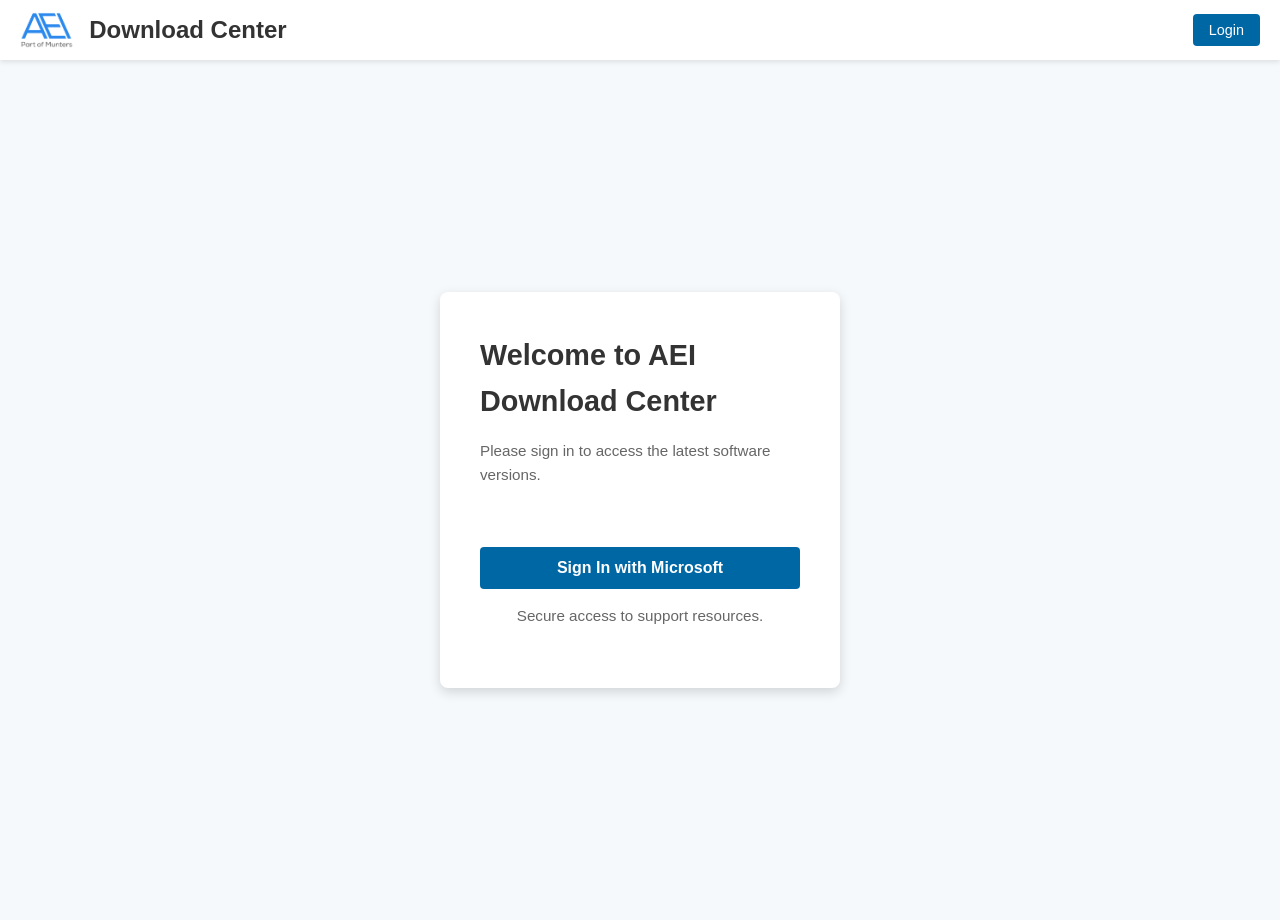
==== index.html @ f121bd65 "versions json" ====
<!DOCTYPE html>
<html lang="en">
<head>
    <title>Download center - Latest versions</title>
    <meta charset="UTF-8">
    <meta name="viewport" content="width=device-width, initial-scale=1.0">

    <script src="msal-browser.min.js"></script>
    <link rel="stylesheet" href="style.css">
</head>
<body>
    <header>
        <div class="logo">
            <img src="logo.png" alt="Logo">
            <h1>Download Center</h1>
        </div>
        <div id="user-section" class="user-section">
            <div id="user-info" class="user-info" style="display: none;">
                <div class="user-avatar" id="user-avatar">U</div>
                <span id="username">User</span>
            </div>
            <div class="action-buttons">
                <button id="login-header-button">Login</button>
                <button id="logout-button" style="display: none;">Logout</button>
            </div>
        </div>
    </header>

    <main class="main-content">
        <div id="login-view" class="login-container">
            <div class="login-card">
                <h2 class="login-title">Welcome to AEI Download Center</h2>
                <p>Please sign in to access the latest software versions.</p>
                <div id="login-error" class="status-message"></div>
                <button id="login-button" class="login-button">Sign In with Microsoft</button>
                <p class="login-message">Secure access to support resources.</p>
            </div>
        </div>

        <div id="files-view" style="display: none;">
            <h1 class="page-title">Latest Versions</h1>

            <div class="controls-container">
                <a href="programs.html" class="back-button" style="display: inline-block; text-decoration: none;">All versions</a>
            </div>

            <div id="file-operation-status" class="status-message"></div>

            <table class="versions-table versions-table-latest">
                <thead>
                    <tr>
                        <th>Program</th>
                        <th>Version</th>
                        <th>Link</th>
                    </tr>
                </thead>
                <tbody id="latest-versions-tbody"></tbody>
            </table>
        </div>
    </main>

    <button id="help-button" class="help-button" title="Help" type="button">
        <svg xmlns="http://www.w3.org/2000/svg" viewBox="0 0 24 24">
            <path d="M0 0h24v24H0z" fill="none"></path>
            <path d="M12 2C6.48 2 2 6.48 2 12s4.48 10 10 10 10-4.48 10-10S17.52 2 12 2zm1 17h-2v-2h2v2zm2.07-7.75l-.9.92C13.45 12.9 13 13.5 13 15h-2v-.5c0-1.1.45-2.1 1.17-2.83l1.24-1.26c.37-.36.59-.86.59-1.41 0-1.1-.9-2-2-2s-2 .9-2 2H8c0-2.21 1.79-4 4-4s4 1.79 4 4c0 .88-.36 1.68-.93 2.25z"></path>
        </svg>
    </button>

    <script>
        const msalConfig = {
            auth: {
                clientId: "b1438db9-79e6-457a-99fd-66e7ae4fe160",
                authority: "https://login.microsoftonline.com/81dbb0d4-0d50-4aa5-a35c-04b98c73f3e0",
                redirectUri: window.location.origin + window.location.pathname,
                postLogoutRedirectUri: window.location.origin + window.location.pathname
            },
            cache: {
                cacheLocation: "sessionStorage"
            }
        };

        const loginRequest = {
            scopes: ["User.Read", "GroupMember.Read.All"]
        };

        const tokenRequest = {
            scopes: ["User.Read", "GroupMember.Read.All"]
        };

        const ALLOWED_GROUP_ID = "622b603c-f4df-41cd-88fb-ea857d6ddf79";
        const msalInstance = new msal.PublicClientApplication(msalConfig);

        let currentAccount = null;

        const loginBtn = document.getElementById("login-button");
        const loginHeaderBtn = document.getElementById("login-header-button");
        const logoutBtn = document.getElementById("logout-button");
        const helpBtn = document.getElementById("help-button");

        loginBtn.onclick = () => {
            msalInstance.loginRedirect(loginRequest).catch(error => console.error("Login redirect error:", error));
        };

        loginHeaderBtn.onclick = () => {
            msalInstance.loginRedirect(loginRequest).catch(error => console.error("Login redirect error:", error));
        };

        logoutBtn.onclick = () => {
            msalInstance.logoutRedirect({ account: currentAccount || null }).catch(error => console.error("Logout redirect error:", error));
        };

        helpBtn.onclick = (e) => {
            e.preventDefault();
            window.open('https://munters-aei.zendesk.com/hc/en-us/requests/new?ticket_form_id=18575973794588', '_blank');
        };

        async function getToken() {
            const account = currentAccount || msalInstance.getActiveAccount();
            try {
                const response = await msalInstance.acquireTokenSilent({ ...tokenRequest, account });
                return response.accessToken;
            } catch (error) {
                if (error instanceof msal.InteractionRequiredAuthError) {
                    await msalInstance.acquireTokenRedirect({ ...tokenRequest, account });
                    throw new Error('Redirecting to acquire token');
                }
                throw error;
            }
        }

        async function checkGroupMembership() {
            try {
                const token = await getToken();
                const response = await fetch("https://graph.microsoft.com/v1.0/me/memberOf", {
                    method: "GET",
                    headers: {
                        "Authorization": `Bearer ${token}`,
                        "Content-Type": "application/json"
                    }
                });

                if (!response.ok) {
                    throw new Error(`Graph API error: ${response.statusText}`);
                }

                const data = await response.json();
                const groups = data.value.map(item => item.id);

                if (groups.includes(ALLOWED_GROUP_ID)) {
                    updateUI();
                    loadLatestVersions();
                } else {
                    const status = document.getElementById('file-operation-status');
                    status.className = 'status-message error';
                    status.textContent = 'Access Denied: You do not have permission to access this resource.';
                    updateUI();
                }
            } catch (error) {
                console.error("Group membership check error:", error);
                updateUI();
            }
        }

        function updateUI() {
            if (currentAccount) {
                document.getElementById("login-view").style.display = "none";
                document.getElementById("files-view").style.display = "block";
                document.getElementById("user-info").style.display = "flex";
                document.getElementById("login-header-button").style.display = "none";
                document.getElementById("logout-button").style.display = "inline-block";
                document.getElementById("username").textContent = currentAccount.name || currentAccount.username;
                const initials = currentAccount.name
                    ? currentAccount.name.split(' ').map(n => n[0]).join('').substring(0, 2)
                    : currentAccount.username.charAt(0);
                document.getElementById("user-avatar").textContent = initials.toUpperCase();
                document.getElementById("help-button").style.display = "flex";
            } else {
                document.getElementById("login-view").style.display = "flex";
                document.getElementById("files-view").style.display = "none";
                document.getElementById("user-info").style.display = "none";
                document.getElementById("login-header-button").style.display = "inline-block";
                document.getElementById("logout-button").style.display = "none";
                document.getElementById("help-button").style.display = "none";
            }
        }

        function loadLatestVersions() {
            fetch('programs.json')
                .then(response => response.json())
                .then(data => renderLatestVersions(data.programs || []))
                .catch(error => {
                    console.error('Error loading programs.json:', error);
                    const status = document.getElementById('file-operation-status');
                    status.className = 'status-message error';
                    status.textContent = 'Error loading programs data.';
                });
        }

        function renderLatestVersions(programs) {
            const tbody = document.getElementById('latest-versions-tbody');
            tbody.innerHTML = '';

            programs.forEach(program => {
                const latestVersion = program.versions && program.versions.length > 0 ? program.versions[0] : null;
                const row = document.createElement('tr');
                row.innerHTML = `
                    <td>${program.name}</td>
                    <td>${latestVersion ? latestVersion.version : 'N/A'}</td>
                    <td>${latestVersion ? `<a href="${latestVersion.link}" target="_blank" rel="noopener noreferrer">Download</a>` : '-'}</td>
                `;
                tbody.appendChild(row);
            });
        }

        window.onload = async () => {
            try {
                const redirectResponse = await msalInstance.handleRedirectPromise();
                if (redirectResponse && redirectResponse.account) {
                    currentAccount = redirectResponse.account;
                    msalInstance.setActiveAccount(currentAccount);
                    await checkGroupMembership();
                } else {
                    const accounts = msalInstance.getAllAccounts();
                    if (accounts.length > 0) {
                        currentAccount = accounts[0];
                        msalInstance.setActiveAccount(currentAccount);
                        await checkGroupMembership();
                    } else {
                        updateUI();
                    }
                }
            } catch (error) {
                console.error('Error during redirect handling:', error);
                updateUI();
            }
        };
    </script>
</body>
</html>
---- style.css ----
:root {
    --primary-color: #0067a5;
    --accent-color: #0086d6;
    --light-bg: #f5f9fc;
    --header-height: 60px;
    --sidebar-width: 240px;
    --folder-color: #2666a3;
    --danger-color: #e53935;
    --help-button-bg: #a7d7a7;
    --help-button-hover-bg: #8bc38b;
}

* {
    margin: 0;
    padding: 0;
    box-sizing: border-box;
    font-family: 'Segoe UI', Arial, sans-serif;
}

body {
    background-color: var(--light-bg);
    color: #333;
    line-height: 1.6;
    direction: ltr;
}

header {
    display: flex;
    align-items: center;
    justify-content: space-between;
    background-color: white;
    height: var(--header-height);
    padding: 0 20px;
    box-shadow: 0 2px 5px rgba(0, 0, 0, 0.1);
    position: fixed;
    top: 0;
    left: 0;
    right: 0;
    z-index: 100;
}

.logo {
    display: flex;
    align-items: center;
    gap: 15px;
}

.logo img {
    height: 36px;
}

.logo h1 {
    font-size: 1.5rem;
    font-weight: 600;
    color: #333;
}

.user-section {
    display: flex;
    align-items: center;
    gap: 20px;
}

.user-info {
    display: flex;
    align-items: center;
    gap: 10px;
}

.user-avatar {
    background-color: var(--primary-color);
    color: white;
    width: 32px;
    height: 32px;
    border-radius: 50%;
    display: flex;
    align-items: center;
    justify-content: center;
    font-weight: bold;
}

.action-buttons button {
    background-color: var(--primary-color);
    color: white;
    border: none;
    border-radius: 4px;
    padding: 8px 16px;
    cursor: pointer;
    transition: background-color 0.2s;
    font-size: 0.9rem;
}

.action-buttons button:hover {
    background-color: var(--accent-color);
}

.main-content {
    margin-top: var(--header-height);
    display: flex;
    flex-direction: column;
    padding: 20px;
    max-width: 1200px;
    margin-left: auto;
    margin-right: auto;
}

#files-view {
    display: flex;
    flex-direction: column;
}

.programs-container {
    display: grid;
    grid-template-columns: 320px 1fr;
    gap: 40px;
    height: calc(100vh - 140px);
}

.page-title {
    font-size: 1.8rem;
    margin-bottom: 20px;
    color: #333;
}

.breadcrumb-nav {
    margin-bottom: 20px;
    color: #666;
    font-size: 0.9rem;
}

.breadcrumb-nav a {
    color: var(--primary-color);
    text-decoration: none;
    cursor: pointer;
}

.breadcrumb-nav a:hover {
    text-decoration: underline;
}

.controls-container {
    display: flex;
    gap: 15px;
    margin-bottom: 20px;
    flex-wrap: wrap;
    align-items: center;
}

.search-box {
    flex: 1;
    min-width: 200px;
}

.search-container {
    display: flex;
    gap: 5px;
}

.search-input {
    flex: 1;
    padding: 8px 12px;
    border: 1px solid #ddd;
    border-radius: 4px;
    font-size: 0.9rem;
}

.search-button {
    background-color: var(--primary-color);
    color: white;
    border: none;
    border-radius: 4px;
    padding: 8px 16px;
    cursor: pointer;
    display: flex;
    align-items: center;
    justify-content: center;
}

.search-button:hover {
    background-color: var(--accent-color);
}

.admin-controls {
    display: flex;
    gap: 10px;
}

.admin-controls button {
    background-color: var(--primary-color);
    color: white;
    border: none;
    border-radius: 4px;
    padding: 8px 16px;
    cursor: pointer;
    font-size: 0.9rem;
}

.admin-controls button:hover {
    background-color: var(--accent-color);
}

#file-upload-input {
    display: none;
}

.file-grid {
    display: flex;
    flex-direction: column;
    gap: 12px;
    margin-top: 0;
    max-width: 100%;
    overflow-y: auto;
    padding-right: 8px;
}

.file-grid::-webkit-scrollbar {
    width: 8px;
}

.file-grid::-webkit-scrollbar-track {
    background-color: #f1f1f1;
    border-radius: 4px;
}

.file-grid::-webkit-scrollbar-thumb {
    background-color: #ccc;
    border-radius: 4px;
}

.file-grid::-webkit-scrollbar-thumb:hover {
    background-color: #999;
}

.item-card {
    background-color: white;
    border: 2px solid #e0e0e0;
    border-radius: 6px;
    padding: 15px 20px;
    cursor: pointer;
    transition: all 0.2s;
    position: relative;
    display: flex;
    flex-direction: row;
    align-items: center;
    text-align: left;
    gap: 15px;
}

.item-card:hover {
    box-shadow: 0 4px 12px rgba(0, 0, 0, 0.1);
    border-color: var(--primary-color);
    background-color: #f9f9f9;
}

.item-card.selected {
    border-color: var(--primary-color);
    background-color: var(--light-bg);
    box-shadow: 0 4px 12px rgba(0, 102, 165, 0.2);
}

.folder-icon,
.item-icon {
    width: 40px;
    height: 40px;
    min-width: 40px;
    color: var(--folder-color);
    flex-shrink: 0;
}

.item-name {
    font-weight: 500;
    margin-bottom: 0;
    word-break: break-word;
    flex: 1;
}

.item-info {
    font-size: 0.8rem;
    color: #999;
    white-space: nowrap;
}

.delete-button {
    position: absolute;
    top: 8px;
    right: 8px;
    background-color: var(--danger-color);
    color: white;
    border: none;
    border-radius: 4px;
    width: 24px;
    height: 24px;
    display: flex;
    align-items: center;
    justify-content: center;
    cursor: pointer;
    opacity: 0;
    transition: opacity 0.2s;
}

.item-card:hover .delete-button {
    opacity: 1;
}

.delete-button:hover {
    background-color: #d32f2f;
}

.status-message {
    padding: 12px;
    border-radius: 4px;
    margin-bottom: 15px;
    font-size: 0.9rem;
}

.status-message.info {
    background-color: #e3f2fd;
    color: #1976d2;
    border: 1px solid #bbdefb;
}

.status-message.success {
    background-color: #e8f5e9;
    color: #388e3c;
    border: 1px solid #c8e6c9;
}

.status-message.error {
    background-color: #ffebee;
    color: #d32f2f;
    border: 1px solid #ffcdd2;
}

.loading {
    text-align: center;
    padding: 30px;
    color: #999;
}

.folder-path {
    font-size: 0.75rem;
    color: #999;
    cursor: pointer;
    margin-top: 5px;
}

.folder-path:hover {
    color: var(--primary-color);
    text-decoration: underline;
}

.modal-overlay {
    position: fixed;
    top: 0;
    left: 0;
    right: 0;
    bottom: 0;
    background-color: rgba(0, 0, 0, 0.5);
    display: flex;
    align-items: center;
    justify-content: center;
    z-index: 1000;
    display: none;
}

.modal-content {
    background-color: white;
    border-radius: 6px;
    box-shadow: 0 4px 12px rgba(0, 0, 0, 0.2);
    padding: 20px;
    width: 90%;
    max-width: 400px;
}

.modal-title {
    font-size: 1.2rem;
    font-weight: 500;
    margin-bottom: 15px;
    color: #333;
}

.modal-message {
    margin-bottom: 20px;
    color: #555;
}

.modal-buttons {
    display: flex;
    justify-content: flex-end;
    gap: 10px;
}

.modal-buttons button {
    padding: 8px 16px;
    border-radius: 4px;
    border: none;
    cursor: pointer;
    font-size: 0.9rem;
}

.modal-cancel {
    background-color: #f1f1f1;
    color: #333;
}

.modal-cancel:hover {
    background-color: #e1e1e1;
}

.modal-delete {
    background-color: var(--danger-color);
    color: white;
}

.modal-delete:hover {
    background-color: #d32f2f;
}

.search-highlight {
    background-color: rgba(0, 134, 214, 0.1);
    border-left: 3px solid var(--primary-color);
    padding-left: 10px;
    font-weight: 500;
}

.help-button {
    position: fixed;
    bottom: 20px;
    right: 20px;
    width: 50px;
    height: 50px;
    background-color: var(--help-button-bg);
    border-radius: 50%;
    display: none;
    align-items: center;
    justify-content: center;
    box-shadow: 0 2px 5px rgba(0, 0, 0, 0.2);
    cursor: pointer;
    z-index: 1001;
    transition: background-color 0.2s;
    border: none;
}

.help-button:hover {
    background-color: var(--help-button-hover-bg);
}

.help-button svg {
    fill: white;
    width: 24px;
    height: 24px;
}

.program-details {
    margin-top: 0;
    display: none;
    overflow-y: auto;
    padding-right: 8px;
}

.program-details::-webkit-scrollbar {
    width: 8px;
}

.program-details::-webkit-scrollbar-track {
    background-color: #f1f1f1;
    border-radius: 4px;
}

.program-details::-webkit-scrollbar-thumb {
    background-color: #ccc;
    border-radius: 4px;
}

.program-details::-webkit-scrollbar-thumb:hover {
    background-color: #999;
}

.program-details.visible {
    display: block;
}

.program-details h2 {
    font-size: 1.4rem;
    margin-bottom: 20px;
    color: #333;
}

.versions-table {
    width: 100%;
    border-collapse: collapse;
    background-color: white;
    box-shadow: 0 2px 8px rgba(0, 0, 0, 0.1);
    border-radius: 6px;
    overflow: hidden;
}

.versions-table-obsolete {
    margin-top: 25px;
}

.versions-table thead {
    background-color: var(--primary-color);
    color: white;
}

.versions-table th {
    padding: 12px 15px;
    text-align: left;
    font-weight: 600;
    border-bottom: 2px solid var(--primary-color);
}

.versions-table td {
    padding: 12px 15px;
    border-bottom: 1px solid #e0e0e0;
}

.versions-table tbody tr:hover {
    background-color: #f5f5f5;
}

.versions-table a {
    color: var(--primary-color);
    text-decoration: none;
    font-weight: 500;
}

.versions-table a:hover {
    text-decoration: underline;
}

.versions-table-latest tbody tr {
    background-color: #d4edda;
}

.versions-table-latest tbody tr td {
    padding: 12px 15px;
}

.back-button {
    background-color: #f1f1f1;
    color: #333;
    border: 1px solid #ddd;
    border-radius: 4px;
    padding: 8px 16px;
    cursor: pointer;
    font-size: 0.9rem;
    margin-top: 15px;
    transition: all 0.2s;
}

.back-button:hover {
    background-color: #e1e1e1;
    border-color: #999;
}

.login-container {
    display: flex;
    align-items: center;
    justify-content: center;
    min-height: calc(100vh - 80px);
    padding: 20px;
}

.login-card {
    background-color: white;
    padding: 40px;
    border-radius: 8px;
    box-shadow: 0 4px 12px rgba(0, 0, 0, 0.15);
    max-width: 400px;
    width: 100%;
}

.login-title {
    font-size: 1.8rem;
    font-weight: 600;
    margin-bottom: 15px;
    color: #333;
}

.login-card p {
    color: #666;
    margin-bottom: 20px;
    font-size: 0.95rem;
}

.login-button {
    width: 100%;
    background-color: var(--primary-color);
    color: white;
    border: none;
    border-radius: 4px;
    padding: 12px;
    font-size: 1rem;
    cursor: pointer;
    font-weight: 600;
    transition: background-color 0.2s;
}

.login-button:hover {
    background-color: var(--accent-color);
}

.login-message {
    margin-top: 15px;
    font-size: 0.85rem;
    color: #999;
    text-align: center;
}

.login-message a {
    color: var(--primary-color);
    text-decoration: none;
}

.login-message a:hover {
    text-decoration: underline;
}
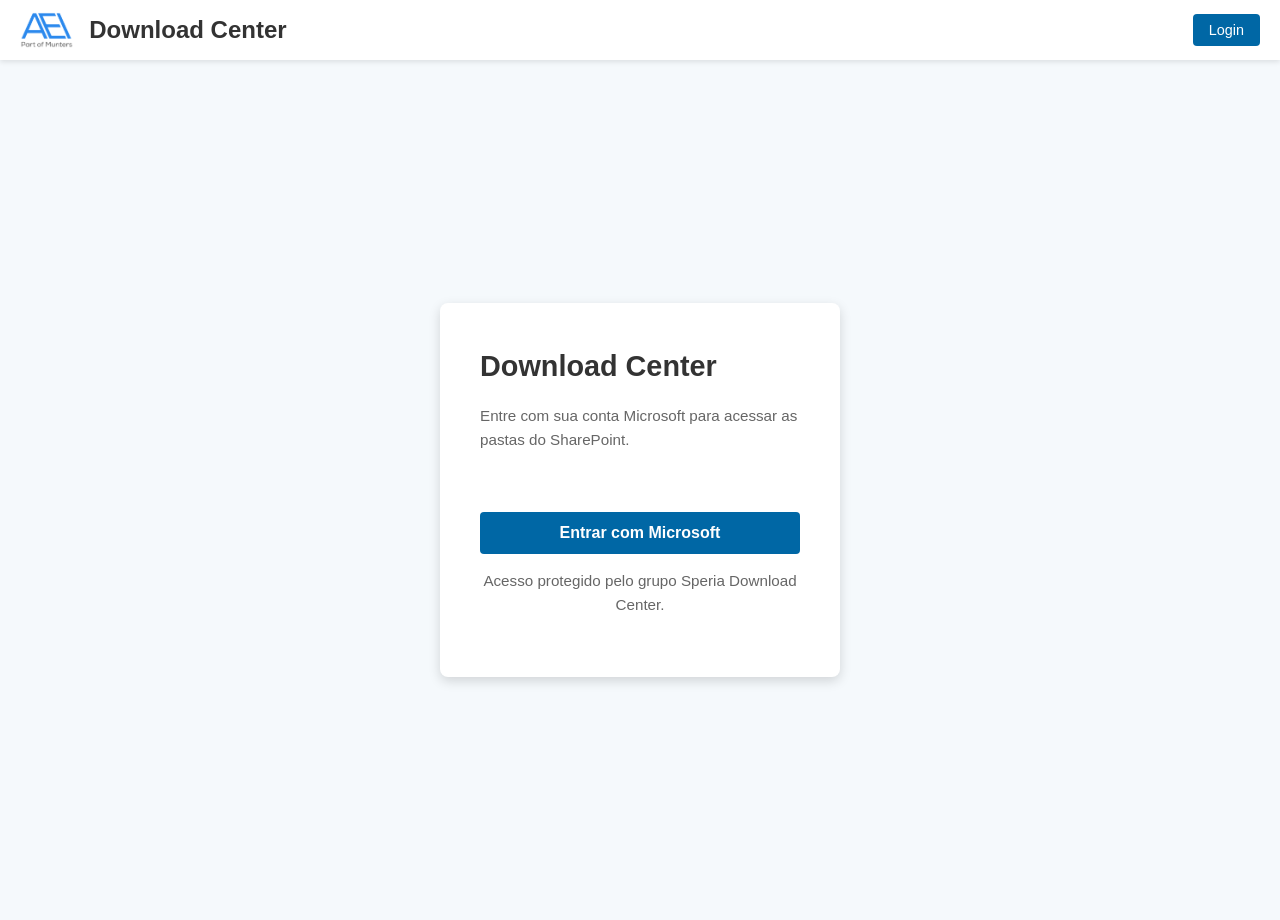
==== commit 2b9ef2da: "new logic of render" ====
--- a/index.html
+++ b/index.html
@@ -1,7 +1,7 @@
 <!DOCTYPE html>
 <html lang="en">
 <head>
-    <title>Download center - Latest versions</title>
+    <title>Download center - SharePoint folders</title>
     <meta charset="UTF-8">
     <meta name="viewport" content="width=device-width, initial-scale=1.0">
 
@@ -29,33 +29,26 @@
     <main class="main-content">
         <div id="login-view" class="login-container">
             <div class="login-card">
-                <h2 class="login-title">Welcome to AEI Download Center</h2>
-                <p>Please sign in to access the latest software versions.</p>
+                <h2 class="login-title">Download Center</h2>
+                <p>Entre com sua conta Microsoft para acessar as pastas do SharePoint.</p>
                 <div id="login-error" class="status-message"></div>
-                <button id="login-button" class="login-button">Sign In with Microsoft</button>
-                <p class="login-message">Secure access to support resources.</p>
+                <button id="login-button" class="login-button">Entrar com Microsoft</button>
+                <p class="login-message">Acesso protegido pelo grupo Speria Download Center.</p>
             </div>
         </div>
 
-        <div id="files-view" style="display: none;">
-            <h1 class="page-title">Latest Versions</h1>
-
-            <div class="controls-container">
-                <a href="programs.html" class="back-button" style="display: inline-block; text-decoration: none;">All versions</a>
+        <div id="files-view" class="workspace-view" style="display: none;">
+            <div class="hero-panel">
+                <div>
+                    <p class="eyebrow">Microsoft Graph</p>
+                    <h1 class="page-title">Pastas de Software Releases</h1>
+                    <p class="page-subtitle">As pastas abaixo são carregadas após o login e a validação de grupo.</p>
+                </div>
+                <a class="sharepoint-link" href="https://munters.sharepoint.com/sites/aeillc/Shared%20Documents/Forms/AllItems.aspx?id=%2Fsites%2Faeillc%2FShared%20Documents%2FR%26D%2FSoftware%20Releases&viewid=dbeff803%2D869f%2D453b%2Dabcc%2Dfb8f7d45c245" target="_blank" rel="noopener noreferrer">Abrir biblioteca no SharePoint</a>
             </div>
 
             <div id="file-operation-status" class="status-message"></div>
-
-            <table class="versions-table versions-table-latest">
-                <thead>
-                    <tr>
-                        <th>Program</th>
-                        <th>Version</th>
-                        <th>Link</th>
-                    </tr>
-                </thead>
-                <tbody id="latest-versions-tbody"></tbody>
-            </table>
+            <div id="folders-grid" class="folders-grid" aria-live="polite"></div>
         </div>
     </main>
 
@@ -66,174 +59,6 @@
         </svg>
     </button>
 
-    <script>
-        const msalConfig = {
-            auth: {
-                clientId: "b1438db9-79e6-457a-99fd-66e7ae4fe160",
-                authority: "https://login.microsoftonline.com/81dbb0d4-0d50-4aa5-a35c-04b98c73f3e0",
-                redirectUri: window.location.origin + window.location.pathname,
-                postLogoutRedirectUri: window.location.origin + window.location.pathname
-            },
-            cache: {
-                cacheLocation: "sessionStorage"
-            }
-        };
-
-        const loginRequest = {
-            scopes: ["User.Read", "GroupMember.Read.All"]
-        };
-
-        const tokenRequest = {
-            scopes: ["User.Read", "GroupMember.Read.All"]
-        };
-
-        const ALLOWED_GROUP_ID = "622b603c-f4df-41cd-88fb-ea857d6ddf79";
-        const msalInstance = new msal.PublicClientApplication(msalConfig);
-
-        let currentAccount = null;
-
-        const loginBtn = document.getElementById("login-button");
-        const loginHeaderBtn = document.getElementById("login-header-button");
-        const logoutBtn = document.getElementById("logout-button");
-        const helpBtn = document.getElementById("help-button");
-
-        loginBtn.onclick = () => {
-            msalInstance.loginRedirect(loginRequest).catch(error => console.error("Login redirect error:", error));
-        };
-
-        loginHeaderBtn.onclick = () => {
-            msalInstance.loginRedirect(loginRequest).catch(error => console.error("Login redirect error:", error));
-        };
-
-        logoutBtn.onclick = () => {
-            msalInstance.logoutRedirect({ account: currentAccount || null }).catch(error => console.error("Logout redirect error:", error));
-        };
-
-        helpBtn.onclick = (e) => {
-            e.preventDefault();
-            window.open('https://munters-aei.zendesk.com/hc/en-us/requests/new?ticket_form_id=18575973794588', '_blank');
-        };
-
-        async function getToken() {
-            const account = currentAccount || msalInstance.getActiveAccount();
-            try {
-                const response = await msalInstance.acquireTokenSilent({ ...tokenRequest, account });
-                return response.accessToken;
-            } catch (error) {
-                if (error instanceof msal.InteractionRequiredAuthError) {
-                    await msalInstance.acquireTokenRedirect({ ...tokenRequest, account });
-                    throw new Error('Redirecting to acquire token');
-                }
-                throw error;
-            }
-        }
-
-        async function checkGroupMembership() {
-            try {
-                const token = await getToken();
-                const response = await fetch("https://graph.microsoft.com/v1.0/me/memberOf", {
-                    method: "GET",
-                    headers: {
-                        "Authorization": `Bearer ${token}`,
-                        "Content-Type": "application/json"
-                    }
-                });
-
-                if (!response.ok) {
-                    throw new Error(`Graph API error: ${response.statusText}`);
-                }
-
-                const data = await response.json();
-                const groups = data.value.map(item => item.id);
-
-                if (groups.includes(ALLOWED_GROUP_ID)) {
-                    updateUI();
-                    loadLatestVersions();
-                } else {
-                    const status = document.getElementById('file-operation-status');
-                    status.className = 'status-message error';
-                    status.textContent = 'Access Denied: You do not have permission to access this resource.';
-                    updateUI();
-                }
-            } catch (error) {
-                console.error("Group membership check error:", error);
-                updateUI();
-            }
-        }
-
-        function updateUI() {
-            if (currentAccount) {
-                document.getElementById("login-view").style.display = "none";
-                document.getElementById("files-view").style.display = "block";
-                document.getElementById("user-info").style.display = "flex";
-                document.getElementById("login-header-button").style.display = "none";
-                document.getElementById("logout-button").style.display = "inline-block";
-                document.getElementById("username").textContent = currentAccount.name || currentAccount.username;
-                const initials = currentAccount.name
-                    ? currentAccount.name.split(' ').map(n => n[0]).join('').substring(0, 2)
-                    : currentAccount.username.charAt(0);
-                document.getElementById("user-avatar").textContent = initials.toUpperCase();
-                document.getElementById("help-button").style.display = "flex";
-            } else {
-                document.getElementById("login-view").style.display = "flex";
-                document.getElementById("files-view").style.display = "none";
-                document.getElementById("user-info").style.display = "none";
-                document.getElementById("login-header-button").style.display = "inline-block";
-                document.getElementById("logout-button").style.display = "none";
-                document.getElementById("help-button").style.display = "none";
-            }
-        }
-
-        function loadLatestVersions() {
-            fetch('programs.json')
-                .then(response => response.json())
-                .then(data => renderLatestVersions(data.programs || []))
-                .catch(error => {
-                    console.error('Error loading programs.json:', error);
-                    const status = document.getElementById('file-operation-status');
-                    status.className = 'status-message error';
-                    status.textContent = 'Error loading programs data.';
-                });
-        }
-
-        function renderLatestVersions(programs) {
-            const tbody = document.getElementById('latest-versions-tbody');
-            tbody.innerHTML = '';
-
-            programs.forEach(program => {
-                const latestVersion = program.versions && program.versions.length > 0 ? program.versions[0] : null;
-                const row = document.createElement('tr');
-                row.innerHTML = `
-                    <td>${program.name}</td>
-                    <td>${latestVersion ? latestVersion.version : 'N/A'}</td>
-                    <td>${latestVersion ? `<a href="${latestVersion.link}" target="_blank" rel="noopener noreferrer">Download</a>` : '-'}</td>
-                `;
-                tbody.appendChild(row);
-            });
-        }
-
-        window.onload = async () => {
-            try {
-                const redirectResponse = await msalInstance.handleRedirectPromise();
-                if (redirectResponse && redirectResponse.account) {
-                    currentAccount = redirectResponse.account;
-                    msalInstance.setActiveAccount(currentAccount);
-                    await checkGroupMembership();
-                } else {
-                    const accounts = msalInstance.getAllAccounts();
-                    if (accounts.length > 0) {
-                        currentAccount = accounts[0];
-                        msalInstance.setActiveAccount(currentAccount);
-                        await checkGroupMembership();
-                    } else {
-                        updateUI();
-                    }
-                }
-            } catch (error) {
-                console.error('Error during redirect handling:', error);
-                updateUI();
-            }
-        };
-    </script>
+    <script src="app.js"></script>
 </body>
 </html>
--- a/style.css
+++ b/style.css
@@ -617,3 +617,169 @@
 .login-message a:hover {
     text-decoration: underline;
 }
+
+.workspace-view {
+    display: flex;
+    flex-direction: column;
+    gap: 18px;
+    width: 100%;
+}
+
+.hero-panel {
+    display: flex;
+    align-items: flex-start;
+    justify-content: space-between;
+    gap: 16px;
+    flex-wrap: wrap;
+    padding: 24px;
+    border-radius: 20px;
+    background: linear-gradient(135deg, rgba(0, 103, 165, 0.96), rgba(0, 134, 214, 0.9));
+    color: white;
+    box-shadow: 0 18px 40px rgba(0, 103, 165, 0.2);
+}
+
+.eyebrow {
+    margin-bottom: 8px;
+    text-transform: uppercase;
+    letter-spacing: 0.14em;
+    font-size: 0.74rem;
+    opacity: 0.85;
+}
+
+.page-subtitle {
+    margin-top: 10px;
+    max-width: 62ch;
+    color: rgba(255, 255, 255, 0.88);
+    font-size: 0.98rem;
+}
+
+.sharepoint-link {
+    display: inline-flex;
+    align-items: center;
+    justify-content: center;
+    min-height: 44px;
+    padding: 0 16px;
+    border-radius: 999px;
+    background: rgba(255, 255, 255, 0.16);
+    color: #fff;
+    text-decoration: none;
+    font-weight: 600;
+    border: 1px solid rgba(255, 255, 255, 0.22);
+    backdrop-filter: blur(8px);
+}
+
+.sharepoint-link:hover {
+    background: rgba(255, 255, 255, 0.24);
+}
+
+.folders-grid {
+    display: grid;
+    grid-template-columns: repeat(auto-fit, minmax(240px, 1fr));
+    gap: 16px;
+    width: 100%;
+}
+
+.folder-card {
+    display: flex;
+    gap: 16px;
+    align-items: flex-start;
+    padding: 20px;
+    border-radius: 18px;
+    background: #fff;
+    border: 1px solid rgba(0, 103, 165, 0.12);
+    box-shadow: 0 10px 24px rgba(24, 39, 75, 0.06);
+    text-decoration: none;
+    color: #18324f;
+    transition: transform 0.2s ease, box-shadow 0.2s ease, border-color 0.2s ease;
+    min-height: 140px;
+}
+
+.folder-card:hover {
+    transform: translateY(-2px);
+    box-shadow: 0 16px 30px rgba(24, 39, 75, 0.1);
+    border-color: rgba(0, 103, 165, 0.28);
+}
+
+.folder-card-icon {
+    width: 46px;
+    height: 46px;
+    min-width: 46px;
+    border-radius: 14px;
+    display: flex;
+    align-items: center;
+    justify-content: center;
+    background: rgba(0, 103, 165, 0.1);
+    color: var(--primary-color);
+}
+
+.folder-card-icon svg {
+    width: 24px;
+    height: 24px;
+}
+
+.folder-card-body {
+    display: flex;
+    flex-direction: column;
+    gap: 10px;
+    min-width: 0;
+}
+
+.folder-card-body h3 {
+    font-size: 1.05rem;
+    line-height: 1.35;
+    word-break: break-word;
+}
+
+.folder-card-body p {
+    color: #5d6b7c;
+    font-size: 0.92rem;
+}
+
+.folder-card-action {
+    margin-top: auto;
+    color: var(--primary-color);
+    font-weight: 700;
+    font-size: 0.9rem;
+}
+
+.loading-state,
+.empty-state {
+    padding: 24px;
+    border-radius: 18px;
+    background: rgba(255, 255, 255, 0.82);
+    border: 1px dashed rgba(0, 103, 165, 0.2);
+    color: #41566f;
+}
+
+.empty-state.error-state {
+    color: #b42318;
+    border-color: rgba(229, 57, 53, 0.28);
+    background: rgba(255, 235, 238, 0.78);
+}
+
+@media (max-width: 768px) {
+    header {
+        height: auto;
+        padding: 14px 16px;
+        flex-direction: column;
+        align-items: flex-start;
+        gap: 12px;
+    }
+
+    .main-content {
+        margin-top: 0;
+        padding: 16px;
+    }
+
+    .login-card {
+        padding: 28px 22px;
+    }
+
+    .hero-panel {
+        padding: 20px;
+    }
+
+    .sharepoint-link {
+        width: 100%;
+    }
+}
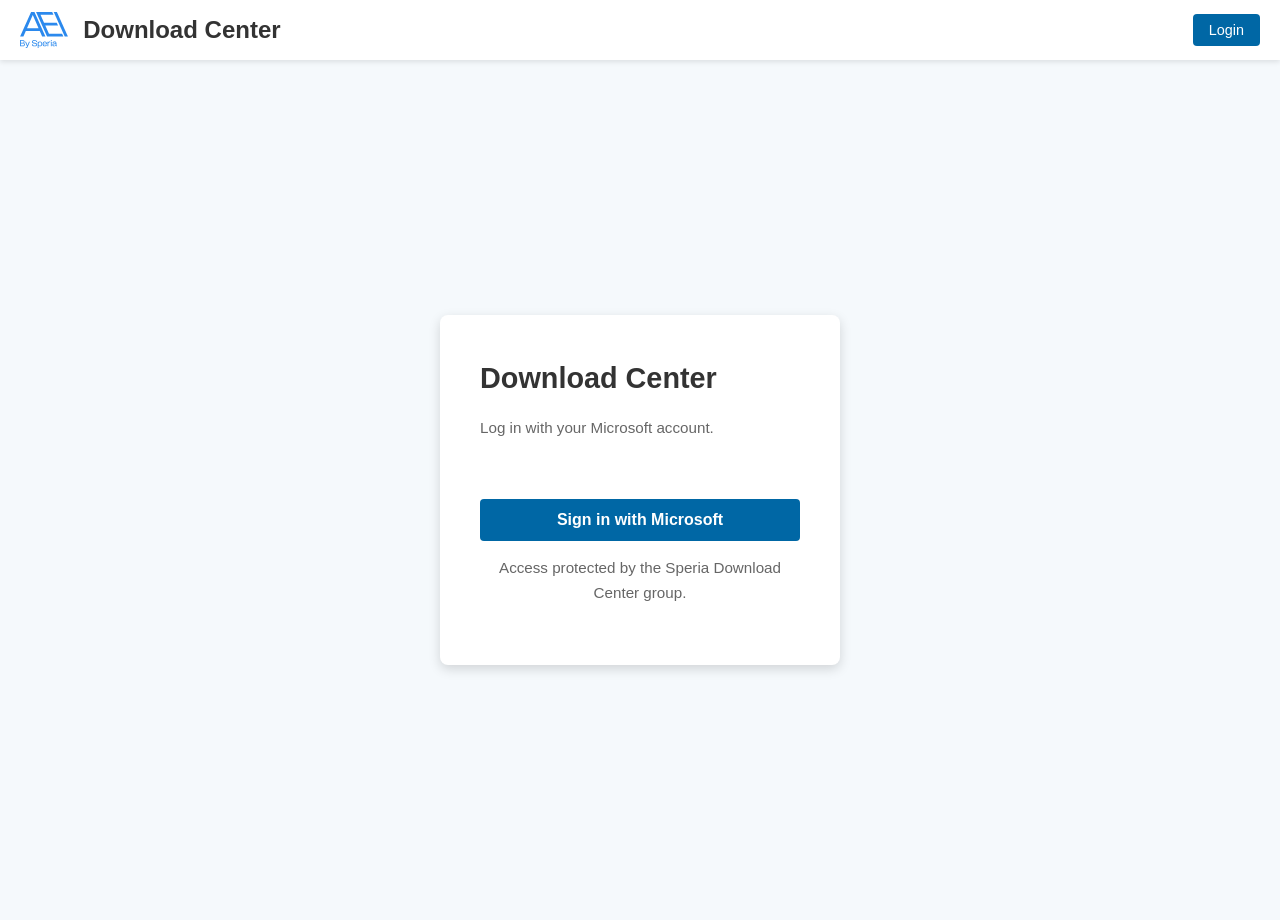
==== commit 31c952b2: "interface improvment" ====
--- a/index.html
+++ b/index.html
@@ -1,17 +1,17 @@
 <!DOCTYPE html>
 <html lang="en">
 <head>
-    <title>Download center - SharePoint folders</title>
+    <title>Download center - AEI</title>
     <meta charset="UTF-8">
     <meta name="viewport" content="width=device-width, initial-scale=1.0">
-
+    <link rel="icon" type="image/png" href="favicon.svg">
     <script src="msal-browser.min.js"></script>
     <link rel="stylesheet" href="style.css">
 </head>
 <body>
     <header>
         <div class="logo">
-            <img src="logo.png" alt="Logo">
+            <img src="aei_logo.svg" alt="Logo">
             <h1>Download Center</h1>
         </div>
         <div id="user-section" class="user-section">
@@ -30,21 +30,20 @@
         <div id="login-view" class="login-container">
             <div class="login-card">
                 <h2 class="login-title">Download Center</h2>
-                <p>Entre com sua conta Microsoft para acessar as pastas do SharePoint.</p>
+                <p>Log in with your Microsoft account.</p>
                 <div id="login-error" class="status-message"></div>
-                <button id="login-button" class="login-button">Entrar com Microsoft</button>
-                <p class="login-message">Acesso protegido pelo grupo Speria Download Center.</p>
+                <button id="login-button" class="login-button">Sign in with Microsoft</button>
+                <p class="login-message">Access protected by the Speria Download Center group.</p>
             </div>
         </div>
 
         <div id="files-view" class="workspace-view" style="display: none;">
             <div class="hero-panel">
                 <div>
-                    <p class="eyebrow">Microsoft Graph</p>
-                    <h1 class="page-title">Pastas de Software Releases</h1>
-                    <p class="page-subtitle">As pastas abaixo são carregadas após o login e a validação de grupo.</p>
+                    <p class="eyebrow">Latest versions</p>
+                    <h1 class="page-title">Software Releases Folders</h1>
+                    <p class="page-subtitle">Software Releases Updated Repository.</p>
                 </div>
-                <a class="sharepoint-link" href="https://munters.sharepoint.com/sites/aeillc/Shared%20Documents/Forms/AllItems.aspx?id=%2Fsites%2Faeillc%2FShared%20Documents%2FR%26D%2FSoftware%20Releases&viewid=dbeff803%2D869f%2D453b%2Dabcc%2Dfb8f7d45c245" target="_blank" rel="noopener noreferrer">Abrir biblioteca no SharePoint</a>
             </div>
 
             <div id="file-operation-status" class="status-message"></div>
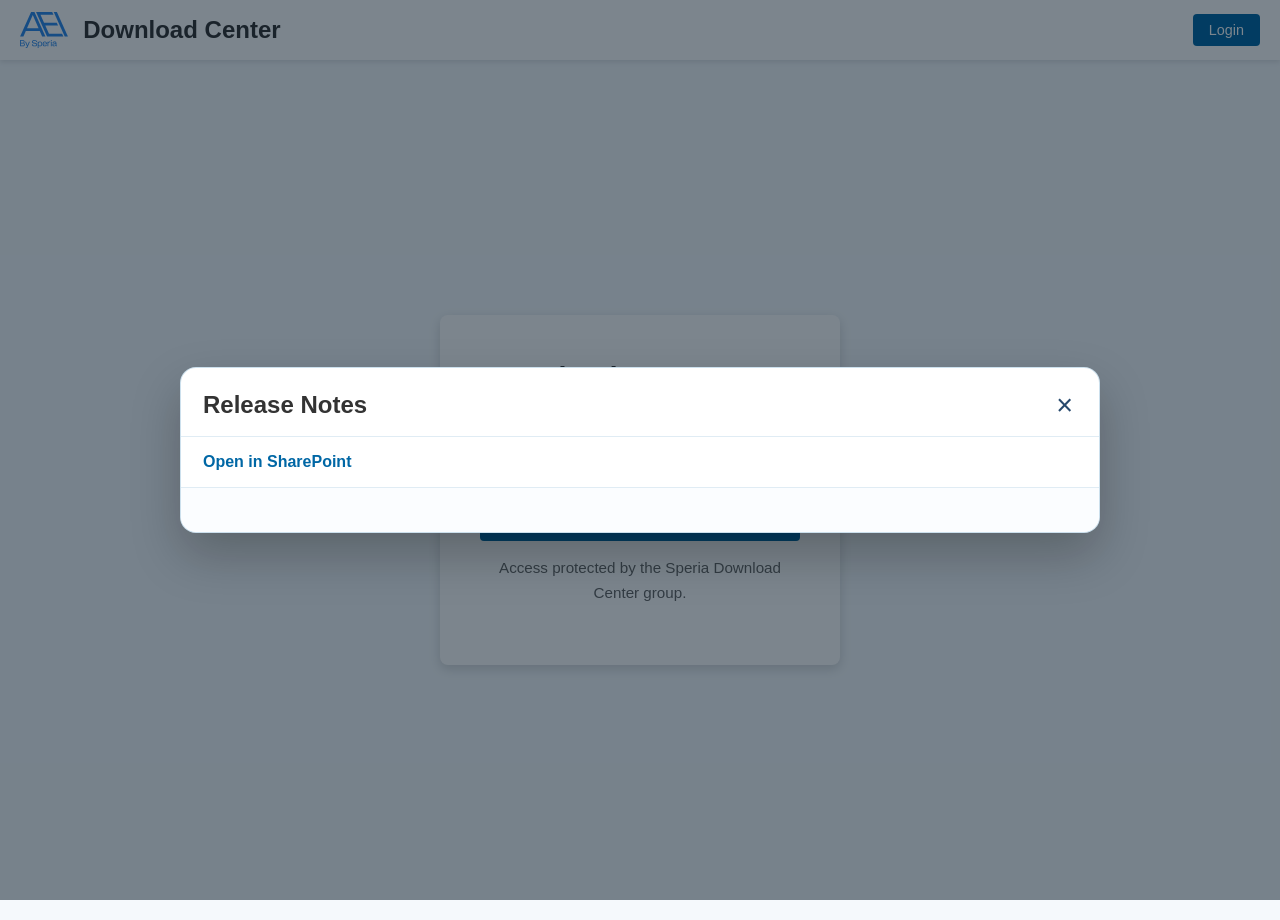
==== commit 260db005: "release notes 2" ====
--- a/index.html
+++ b/index.html
@@ -45,11 +45,31 @@
                     <p class="page-subtitle">Software Releases Updated Repository.</p>
                 </div>
             </div>
-
-            <div id="file-operation-status" class="status-message"></div>
+            <div class="program-filter">
+                <label for="program-filter">Program</label>
+                <select id="program-filter" name="program-filter">
+                    <option value="integra">Integra</option>
+                    <option value="intrae">IntraE</option>
+                    <option value="config">Config</option>
+                </select>
+                <button id="view-release-notes-button" class="release-notes-button" type="button">View Release Notes</button>
+            </div>
             <div id="folders-grid" class="folders-grid" aria-live="polite"></div>
         </div>
     </main>
+
+    <div id="release-notes-modal" class="release-notes-modal" role="dialog" aria-modal="true" aria-labelledby="release-notes-title" hidden>
+        <div class="release-notes-modal-content">
+            <div class="release-notes-modal-header">
+                <h2 id="release-notes-title">Release Notes</h2>
+                <button id="release-notes-close-button" class="release-notes-close-button" type="button" aria-label="Close release notes">×</button>
+            </div>
+            <div class="release-notes-modal-actions">
+                <a id="release-notes-open-link" class="release-notes-open-link" href="#" target="_blank" rel="noopener noreferrer">Open in SharePoint</a>
+            </div>
+            <pre id="release-notes-content" class="release-notes-content"></pre>
+        </div>
+    </div>
 
     <button id="help-button" class="help-button" title="Help" type="button">
         <svg xmlns="http://www.w3.org/2000/svg" viewBox="0 0 24 24">
--- a/style.css
+++ b/style.css
@@ -119,7 +119,7 @@
 .page-title {
     font-size: 1.8rem;
     margin-bottom: 20px;
-    color: #333;
+    color: #ffffff;
 }
 
 .breadcrumb-nav {
@@ -636,6 +636,7 @@
     background: linear-gradient(135deg, rgba(0, 103, 165, 0.96), rgba(0, 134, 214, 0.9));
     color: white;
     box-shadow: 0 18px 40px rgba(0, 103, 165, 0.2);
+    margin-bottom: 1rem;
 }
 
 .eyebrow {
@@ -651,6 +652,51 @@
     max-width: 62ch;
     color: rgba(255, 255, 255, 0.88);
     font-size: 0.98rem;
+}
+
+.program-filter {
+    display: flex;
+    align-items: center;
+    gap: 12px;
+    width: 100%;
+    margin-bottom: 1rem;
+}
+
+.release-notes-button {
+    margin-left: auto;
+    background-color: var(--primary-color);
+    color: #fff;
+    border: none;
+    border-radius: 6px;
+    padding: 9px 14px;
+    font: inherit;
+    font-weight: 600;
+    cursor: pointer;
+    transition: background-color 0.2s ease;
+}
+
+.release-notes-button:hover {
+    background-color: var(--accent-color);
+}
+
+.release-notes-button:disabled {
+    opacity: 0.7;
+    cursor: wait;
+}
+
+.program-filter label {
+    color: #18324f;
+    font-weight: 600;
+}
+
+.program-filter select {
+    min-width: 160px;
+    padding: 9px 12px;
+    border: 1px solid rgba(0, 103, 165, 0.24);
+    border-radius: 6px;
+    background: #fff;
+    color: #18324f;
+    font: inherit;
 }
 
 .sharepoint-link {
@@ -677,6 +723,80 @@
     grid-template-columns: repeat(auto-fit, minmax(240px, 1fr));
     gap: 16px;
     width: 100%;
+}
+
+body.modal-open {
+    overflow: hidden;
+}
+
+.release-notes-modal {
+    position: fixed;
+    inset: 0;
+    background: rgba(4, 22, 38, 0.52);
+    display: flex;
+    align-items: center;
+    justify-content: center;
+    padding: 20px;
+    z-index: 300;
+}
+
+.release-notes-modal-content {
+    width: min(920px, 100%);
+    max-height: min(86vh, 900px);
+    background: #fff;
+    border-radius: 16px;
+    border: 1px solid rgba(0, 103, 165, 0.2);
+    box-shadow: 0 22px 50px rgba(0, 0, 0, 0.24);
+    display: flex;
+    flex-direction: column;
+}
+
+.release-notes-modal-header {
+    display: flex;
+    align-items: center;
+    justify-content: space-between;
+    gap: 16px;
+    padding: 18px 22px 12px;
+    border-bottom: 1px solid rgba(0, 103, 165, 0.12);
+}
+
+.release-notes-close-button {
+    border: none;
+    background: transparent;
+    color: #27496d;
+    cursor: pointer;
+    font-size: 1.8rem;
+    line-height: 1;
+    padding: 0 4px;
+}
+
+.release-notes-modal-actions {
+    padding: 12px 22px;
+    border-bottom: 1px solid rgba(0, 103, 165, 0.12);
+}
+
+.release-notes-open-link {
+    color: var(--primary-color);
+    font-weight: 600;
+    text-decoration: none;
+}
+
+.release-notes-open-link:hover {
+    text-decoration: underline;
+}
+
+.release-notes-content {
+    margin: 0;
+    padding: 20px 22px 24px;
+    overflow: auto;
+    white-space: pre-wrap;
+    word-break: break-word;
+    font-family: Consolas, "Courier New", monospace;
+    font-size: 0.92rem;
+    line-height: 1.45;
+    color: #193247;
+    background: #fbfdff;
+    border-radius: 0 0 16px 16px;
 }
 
 .folder-card {
@@ -700,6 +820,40 @@
     border-color: rgba(0, 103, 165, 0.28);
 }
 
+.latest-version-card {
+    background: linear-gradient(135deg, var(--primary-color), var(--accent-color));
+    border-color: transparent;
+    box-shadow: 0 14px 30px rgba(0, 103, 165, 0.24);
+    color: #fff;
+}
+
+.latest-version-card:hover {
+    border-color: transparent;
+    box-shadow: 0 18px 34px rgba(0, 103, 165, 0.32);
+}
+
+.latest-version-card .folder-card-icon {
+    background: rgba(255, 255, 255, 0.16);
+    color: #fff;
+}
+
+.latest-version-card .folder-card-body p,
+.latest-version-card .folder-card-action {
+    color: rgba(255, 255, 255, 0.88);
+}
+
+.latest-version-label {
+    align-self: flex-start;
+    padding: 3px 8px;
+    border: 1px solid rgba(255, 255, 255, 0.36);
+    border-radius: 999px;
+    color: #fff;
+    font-size: 0.72rem;
+    font-weight: 700;
+    line-height: 1.2;
+    text-transform: uppercase;
+}
+
 .folder-card-icon {
     width: 46px;
     height: 46px;
@@ -779,6 +933,26 @@
         padding: 20px;
     }
 
+    .program-filter {
+        width: 100%;
+        flex-wrap: wrap;
+    }
+
+    .release-notes-button {
+        margin-left: 0;
+        width: 100%;
+    }
+
+    .release-notes-modal {
+        padding: 12px;
+        align-items: flex-end;
+    }
+
+    .release-notes-modal-content {
+        max-height: 92vh;
+        border-radius: 14px 14px 0 0;
+    }
+
     .sharepoint-link {
         width: 100%;
     }
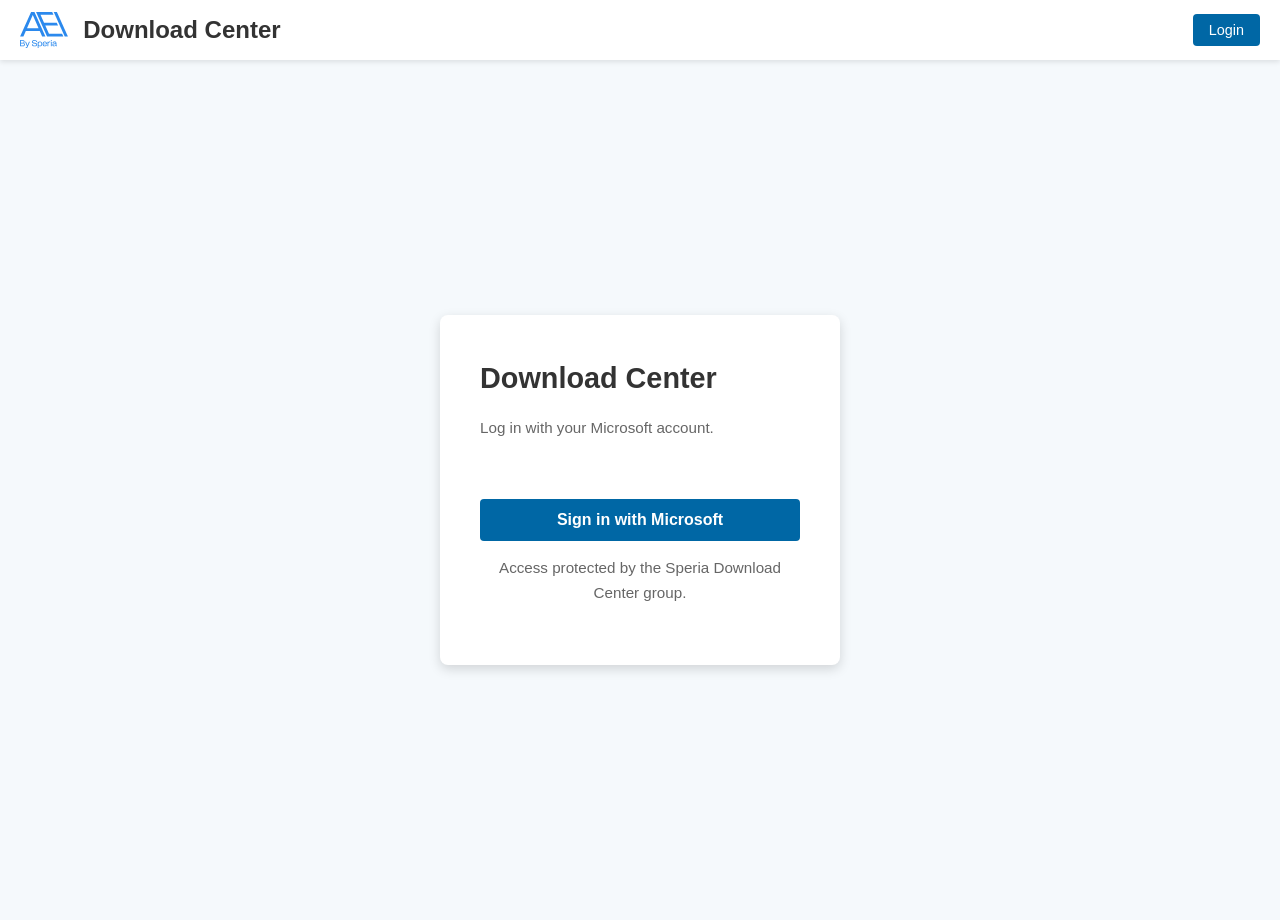
==== commit 85c16dd0: "release notes 4" ====
--- a/index.html
+++ b/index.html
@@ -67,7 +67,7 @@
             <div class="release-notes-modal-actions">
                 <a id="release-notes-open-link" class="release-notes-open-link" href="#" target="_blank" rel="noopener noreferrer">Open in SharePoint</a>
             </div>
-            <pre id="release-notes-content" class="release-notes-content"></pre>
+            <div id="release-notes-content" class="release-notes-content"></div>
         </div>
     </div>
 
--- a/style.css
+++ b/style.css
@@ -740,6 +740,10 @@
     z-index: 300;
 }
 
+.release-notes-modal[hidden] {
+    display: none;
+}
+
 .release-notes-modal-content {
     width: min(920px, 100%);
     max-height: min(86vh, 900px);
@@ -789,14 +793,65 @@
     margin: 0;
     padding: 20px 22px 24px;
     overflow: auto;
-    white-space: pre-wrap;
     word-break: break-word;
-    font-family: Consolas, "Courier New", monospace;
-    font-size: 0.92rem;
-    line-height: 1.45;
+    font-size: 0.95rem;
+    line-height: 1.55;
     color: #193247;
     background: #fbfdff;
     border-radius: 0 0 16px 16px;
+}
+
+.release-notes-content h1,
+.release-notes-content h2,
+.release-notes-content h3,
+.release-notes-content h4,
+.release-notes-content h5,
+.release-notes-content h6 {
+    margin: 0.8em 0 0.4em;
+    line-height: 1.3;
+}
+
+.release-notes-content h1 {
+    font-size: 1.4rem;
+}
+
+.release-notes-content h2 {
+    font-size: 1.25rem;
+}
+
+.release-notes-content p {
+    margin: 0.45em 0;
+}
+
+.release-notes-content ul,
+.release-notes-content ol {
+    margin: 0.45em 0 0.7em 1.4em;
+}
+
+.release-notes-content a {
+    color: var(--primary-color);
+}
+
+.release-notes-content code {
+    background: #eef5fb;
+    border-radius: 4px;
+    padding: 0.1em 0.35em;
+    font-family: Consolas, "Courier New", monospace;
+}
+
+.release-notes-content pre {
+    margin: 0.7em 0;
+    background: #0f2236;
+    color: #f3f8ff;
+    border-radius: 8px;
+    padding: 10px 12px;
+    overflow: auto;
+}
+
+.release-notes-content pre code {
+    background: transparent;
+    padding: 0;
+    color: inherit;
 }
 
 .folder-card {
